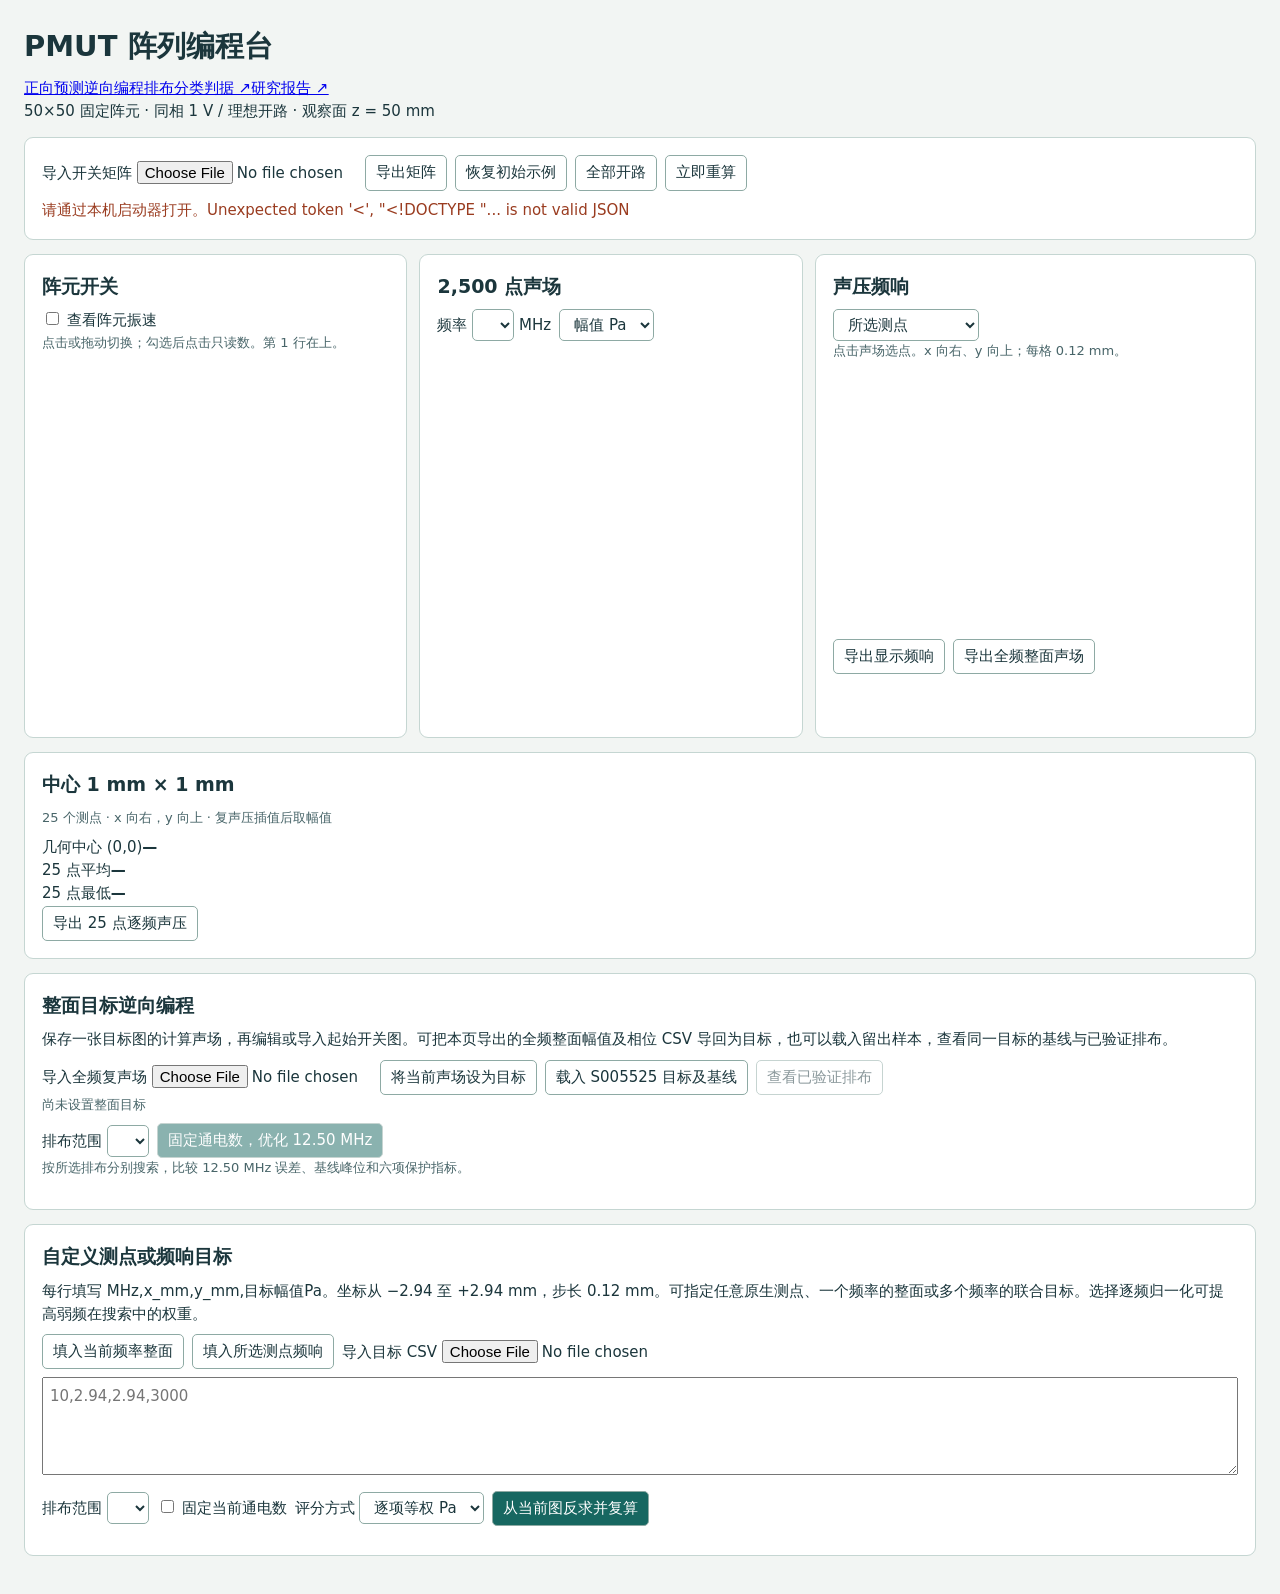
==== short_circuit/inverse_design/S237/index.html @ 5babbb49 "Publish working browser solver and standalone Windows launcher" ====
<!doctype html><html lang="zh-CN"><meta charset="utf-8"><meta name="viewport" content="width=device-width,initial-scale=1"><title>可编程 PMUT 整面设计</title>
<style>*{box-sizing:border-box}body{margin:0;background:#f2f5f3;color:#1b363c;font:15px/1.55 "Microsoft YaHei",system-ui,sans-serif}main{max-width:1420px;margin:auto;padding:24px}section,article{background:white;border:1px solid #c5d6d2;border-radius:9px;padding:17px;margin:14px 0}h1,h2,p{margin:0 0 8px}h1{font-size:29px}h2{font-size:19px}.views{display:grid;grid-template-columns:1fr 1fr 1.15fr;gap:12px}.views article{min-width:0;margin:0}.bar{display:flex;gap:8px;flex-wrap:wrap;align-items:center}button,select,textarea,input{font:inherit}button,select{padding:5px 10px;border:1px solid #8eaaa4;background:white;color:inherit;border-radius:5px;cursor:pointer}button.main{color:white;background:#176761}button:disabled{opacity:.5}canvas{width:100%;height:auto;display:block}#grid,#heat{image-rendering:pixelated;touch-action:none;cursor:crosshair}.info{font-size:13px;color:#486569}.status{font-weight:bold;color:#165e59}.error{color:#9a3c20}textarea{width:100%;height:98px;margin:8px 0;padding:7px}input[type=file]{max-width:220px}details{margin:8px 0}output{display:block;margin:6px 0}@media(max-width:840px){.views{grid-template-columns:1fr}main{padding:12px}article canvas{max-width:480px}}</style>
<link rel="stylesheet" href="/studio.css"><main><header><h1>PMUT 阵列编程台</h1><nav aria-label="页面导航"><a href="#forward">正向预测</a><a href="#inverse">逆向编程</a><a href="/docs/S308/classification.html" target="_blank" rel="noopener">排布分类判据 ↗</a><a href="/docs/S321/report.html">研究报告 ↗</a></nav></header><p>50×50 固定阵元 · 同相 1 V / 理想开路 · 观察面 z = 50 mm</p>
<section id="forward" class="bar"><label>导入开关矩阵 <input id="importM" type="file" accept=".csv,.txt"></label><button id="saveM">导出矩阵</button><button id="restore">恢复初始示例</button><button id="clear">全部开路</button><button id="calc">立即重算</button><span id="status" class="status" role="status"></span></section>
<div class="views"><article><h2>阵元开关</h2><label><input type="checkbox" id="inspect"> 查看阵元振速</label><p class="info">点击或拖动切换；勾选后点击只读数。第 1 行在上。</p><canvas id="grid" width="400" height="400" aria-label="阵元开关图"></canvas><output id="drive"></output></article>
<article><h2>2,500 点声场</h2><div class="bar"><label>频率 <select id="freq"></select> MHz</label><select id="kind" aria-label="声场显示"><option>幅值 Pa</option><option>相位 °</option></select></div><canvas id="heat" width="400" height="400" aria-label="观测面声场"></canvas><output class="info" id="scale"></output></article>
<article><h2>声压频响</h2><select id="spectrum" aria-label="频响位置"><option>所选测点</option><option>几何中心</option><option>中心 25 点平均</option></select><p class="info">点击声场选点。x 向右、y 向上；每格 0.12 mm。</p><canvas id="curve" width="500" height="310" aria-label="测点幅值频响"></canvas><output id="point"></output><output class="info" id="band"></output><div class="bar"><button id="saveC">导出显示频响</button><button id="saveF">导出全频整面声场</button></div></article></div>
<section id="region"><div class="region"><div><h2>中心 1 mm × 1 mm</h2><p class="info">25 个测点 · x 向右，y 向上 · 复声压插值后取幅值</p><div class="kpis"><div>几何中心 (0,0)<b id="geo">—</b></div><div>25 点平均<b id="avg">—</b></div><div>25 点最低<b id="minR">—</b></div></div><button id="saveR">导出 25 点逐频声压</button></div><table id="roi" aria-label="中心25点声压，单位Pa"></table></div></section>
<section id="inverse"><h2>整面目标逆向编程</h2><p>保存一张目标图的计算声场，再编辑或导入起始开关图。可把本页导出的全频整面幅值及相位 CSV 导回为目标，也可以载入留出样本，查看同一目标的基线与已验证排布。</p>
<div class="bar"><label>导入全频复声场 <input id="importRef" type="file" accept=".csv,.txt"></label><button id="capture">将当前声场设为目标</button><button id="example">载入 S005525 目标及基线</button><button id="archived" disabled>查看已验证排布</button></div>
<p id="refLabel" class="info" role="status">尚未设置整面目标</p>
<div class="bar"><label>排布范围 <select id="familyFull" aria-label="整面目标的排布范围"></select></label><button class="main" id="protect" disabled>固定通电数，优化 12.50 MHz</button><a class="resultsLink" href="#familyResults" hidden>查看逐类结果 ↓</a></div><p class="info">按所选排布分别搜索，比较 12.50 MHz 误差、基线峰位和六项保护指标。</p><output id="runNote" role="status"></output><div id="compare"></div></section>
<section><h2>自定义测点或频响目标</h2><p>每行填写 MHz,x_mm,y_mm,目标幅值Pa。坐标从 −2.94 至 +2.94 mm，步长 0.12 mm。可指定任意原生测点、一个频率的整面或多个频率的联合目标。选择逐频归一化可提高弱频在搜索中的权重。</p><div class="bar"><button id="fillF">填入当前频率整面</button><button id="fillC">填入所选测点频响</button><label>导入目标 CSV <input id="importT" type="file" accept=".csv,.txt"></label></div><textarea id="target" aria-label="反向设计目标" placeholder="10,2.94,2.94,3000"></textarea><div class="bar"><label>排布范围 <select id="familyPoint" aria-label="测点或频响目标的排布范围"></select></label><label><input type="checkbox" id="fixed"> 固定当前通电数</label><label>评分方式 <select id="weight"><option>逐项等权 Pa</option><option>逐频归一化</option></select></label><button class="main" id="solve">从当前图反求并复算</button><a class="resultsLink" href="#familyResults" hidden>查看逐类结果 ↓</a></div><output id="score" role="status"></output></section>
<section id="familyResults" hidden aria-labelledby="familyTitle"><h2 id="familyTitle">逐类逆向结果</h2><p id="familyContext" class="info"></p><p id="familyProgress" role="status"></p><div id="familyCards"></div></section></main>
<script>
'use strict';
const $=id=>document.getElementById(id);
let cfg,M,P,U,k=0,pt=[25,25],source=[0,0],rev=0,ready=-1,busy=false,pending=false,designing=false,timer;
function note(s,bad=false){$('status').textContent=s;$('status').className=bad?'error':'status'}
async function api(path,body){const res=await fetch(path,body?{method:'POST',headers:{'Content-Type':'application/json'},body:JSON.stringify(body)}:{});const j=await res.json();if(!res.ok)throw Error(j.error||res.statusText);return j}
function unpack(str){return new Float64Array(Uint8Array.from(atob(str),c=>c.charCodeAt(0)).buffer)}
function value(arr,f,r,c){const n=2*(2500*f+50*r+c),a=arr[n],b=arr[n+1];return [Math.hypot(a,b),Math.atan2(b,a)*180/Math.PI]}
function fresh(){if(ready!==rev)throw Error('当前开关图尚在计算，请稍后再试')}
function resetScore(preserveFamily=false){if(preserveFamily===true)return;staleFamilyResults();if(!designing){$('runNote').textContent='';$('score').textContent=''}}
function paintGrid(){let ctx=$('grid').getContext('2d');for(let r=0;r<50;r++)for(let c=0;c<50;c++){ctx.fillStyle=M[r][c]?'#25655e':'#e7eeea';ctx.fillRect(c*8,r*8,8,8)}ctx.strokeStyle='#df7d2e';ctx.lineWidth=2;ctx.strokeRect(source[1]*8+1,source[0]*8+1,6,6);
const use=ready===rev&&U?value(U,k,...source):null;$('drive').textContent='通电 '+M.flat().reduce((a,b)=>a+b,0)+'/2500 · 阵元 ('+(source[0]+1)+','+(source[1]+1)+') '+(use?'|U| '+use[0].toExponential(3)+' m³/s，'+(use[0]?use[1].toFixed(2)+'°':'相位未定义'):'待计算')}
function draw(){paintGrid();renderStudy();if(!P||ready!==rev){for(const id of ['heat','curve'])$(id).getContext('2d').clearRect(0,0,$(id).width,$(id).height);$('point').textContent='等待当前开关图结果';$('scale').textContent='';return}
const phase=$('kind').selectedIndex===1,ctx=$('heat').getContext('2d'),v=[];for(let r=0;r<50;r++)for(let c=0;c<50;c++)v.push(value(P,k,r,c)[phase?1:0]);let lo=phase?-180:Math.min(...v),hi=phase?180:Math.max(...v);
v.forEach((x,i)=>{const p=(x-lo)/(hi-lo||1);ctx.fillStyle=phase?'hsl('+Math.round(360*p)+' 65% 46%)':'rgb('+[Math.round(237-201*p),Math.round(245-144*p),Math.round(236-145*p)].join(',')+')';ctx.fillRect((i%50)*8,(49-Math.floor(i/50))*8,8,8)});ctx.strokeStyle='#ef872e';ctx.lineWidth=2;ctx.strokeRect(pt[1]*8+1,(49-pt[0])*8+1,6,6);
$('scale').textContent='色标 '+lo.toFixed(2)+' 至 '+hi.toFixed(2)+(phase?' °（零幅值处相位未定义）':' Pa');let vals=getSpectrum(),max=Math.max(...vals,1e-20);let g=$('curve').getContext('2d');g.clearRect(0,0,500,310);g.font='14px sans-serif';g.fillStyle='#26494d';g.fillText('Pa',8,18);for(let i=0;i<=4;i++){let yy=263-i*55;g.fillText((max*i/4).toPrecision(3),2,yy);g.strokeStyle='#dbe4e3';g.beginPath();g.moveTo(72,yy);g.lineTo(481,yy);g.stroke()}
function cx(f){return 72+(f-1)/11.5*405}g.strokeStyle='#217a73';g.lineWidth=2;g.beginPath();vals.forEach((v,i)=>{let x=cx(cfg.frequency[i]),yy=263-v/max*220;i?g.lineTo(x,yy):g.moveTo(x,yy)});g.stroke();g.fillStyle='#d07b2f';g.beginPath();g.arc(cx(cfg.frequency[k]),263-vals[k]/max*220,4,0,7);g.fill();g.fillStyle='#26494d';[1,4,7,10,12.5].forEach(f=>g.fillText(String(f),cx(f)-4,284));g.fillText('MHz',450,305);
const a=value(P,k,...pt);if($('spectrum').selectedIndex){$('point').textContent=$('spectrum').selectedOptions[0].text+' · '+cfg.frequency[k]+' MHz · '+vals[k].toFixed(3)+' Pa';return}$('point').textContent='('+cfg.axis[pt[1]]+', '+cfg.axis[pt[0]]+') mm · '+cfg.frequency[k]+' MHz · '+a[0].toFixed(3)+' Pa，'+(a[0]?a[1].toFixed(2)+'°':'相位未定义')}
function invalidate(preserveFamily=false){rev++;pending=true;clearTimeout(timer);resetScore(preserveFamily);draw();note('等待重算…');timer=setTimeout(predict,240)}
async function predict(){if(busy||!cfg)return;pending=false;busy=true;let version=rev;note('正在计算 23 频整面声场…');try{let j=await api('/predict',{mask:M});if(version===rev){P=unpack(j.field);U=unpack(j.velocity);ready=version;draw();note('当前开关图已计算');finishFamilyApply(version,true)}}catch(e){if(version===rev){note(e.message,true);finishFamilyApply(version,false)}}finally{busy=false;if(pending)predict()}}
function coords(ev,el){const b=el.getBoundingClientRect();return [Math.max(0,Math.min(49,Math.floor((ev.clientY-b.top)/b.height*50))),Math.max(0,Math.min(49,Math.floor((ev.clientX-b.left)/b.width*50)))]}
let pen=null;
function mark(ev){if(pen===null)return;const [r,c]=coords(ev,$('grid'));source=[r,c];if(M[r][c]!==pen){M[r][c]=pen;invalidate()}}
$('grid').onpointerdown=ev=>{if(designing||!cfg)return;const [r,c]=coords(ev,$('grid'));if($('inspect').checked){source=[r,c];paintGrid();return}pen=1-M[r][c];$('grid').setPointerCapture(ev.pointerId);mark(ev)};
$('grid').onpointermove=mark;$('grid').onpointerup=$('grid').onpointercancel=()=>pen=null;
$('heat').onpointerdown=ev=>{if(!cfg)return;const [r,c]=coords(ev,$('heat'));pt=[49-r,c];draw()};
$('freq').onchange=()=>{k=$('freq').selectedIndex;draw()};$('kind').onchange=()=>cfg&&draw();
function action(id,fn){$(id).onclick=async()=>{try{if(!cfg||designing)return;await fn()}catch(e){note(e.message,true)}}}
action('restore',()=>{M=cfg.mask.map(r=>r.slice());invalidate()});action('clear',()=>{M=M.map(r=>r.map(()=>0));invalidate()});action('calc',()=>{pending=true;clearTimeout(timer);predict()});
function csv(name,text){const url=URL.createObjectURL(new Blob([text],{type:'text/csv;charset=utf-8'}));let a=document.createElement('a');a.href=url;a.download=name;a.click();setTimeout(()=>URL.revokeObjectURL(url),1000)}
action('saveM',()=>csv('mask.csv',M.map(r=>r.join(',')).join('\n')));
function line(f,r,c,withPhase){let [a,b]=value(P,f,r,c);let cols=[cfg.frequency[f],cfg.axis[c],cfg.axis[r],a];if(withPhase)cols.push(a?b:'');return cols.join(',')}
function makeRows(allFreq,whole,withPhase){fresh();let arr=['MHz,x_mm,y_mm,Pa'+(withPhase?',phase_deg':'')];for(let f of allFreq?cfg.frequency.keys():[k]){if(whole){for(let r=0;r<50;r++)for(let c=0;c<50;c++)arr.push(line(f,r,c,withPhase))}else arr.push(line(f,...pt,withPhase))}return arr.join('\n')}
action('saveC',()=>exportSpectrum());action('saveF',()=>csv('full_field.csv',makeRows(true,true,true)));action('fillF',()=>{$('target').value=makeRows(false,true,false);resetScore()});action('fillC',()=>{$('target').value=makeRows(true,false,false);resetScore()});
$('target').oninput=resetScore;
function lines(s){return s.trim().replace(/^\uFEFF/,'').replaceAll('，',',').split(/\r?\n/).map(s=>s.trim()).filter(Boolean)}
function targets(s){let data=lines(s);if(/^MHz,/i.test(data[0]||''))data.shift();return data.map((l,i)=>{let cols=l.split(',');if(![4,5].includes(cols.length)||cols.slice(0,4).some(v=>!v.trim()||!Number.isFinite(Number(v))))throw Error('目标第 '+(i+1)+' 行格式错误');return cols.slice(0,4).map(Number)})}
$('importT').onchange=async e=>{if(!e.target.files.length||designing)return;try{const version=familyGeneration,s=await e.target.files[0].text();if(designing||version!==familyGeneration)throw Error('当前任务已改变，请重新选择目标文件');targets(s);$('target').value=s;resetScore()}catch(err){note(err.message,true)}e.target.value=''};
$('importM').onchange=async e=>{if(!e.target.files.length||designing||!cfg)return;try{const version=familyGeneration,startRev=rev;let a=lines(await e.target.files[0].text()).map(s=>s.split(',').map(v=>v.trim()));if(designing||version!==familyGeneration||startRev!==rev)throw Error('当前初图已改变，请重新选择矩阵文件');if(a.length!==50||a.some(r=>r.length!==50||r.some(v=>!['0','1'].includes(v))))throw Error('矩阵 CSV 需要 50×50 个 0 或 1');M=a.map(r=>r.map(Number));invalidate()}catch(err){note(err.message,true)}e.target.value=''};
</script><script src='/studio.js'></script><script>(async()=>{try{cfg=await api('/config');M=cfg.mask.map(r=>r.slice());cfg.frequency.forEach(v=>$('freq').add(new Option(v,v)));draw();await predict()}catch(e){note('请通过本机启动器打开。'+e.message,true)}})();
</script></html>
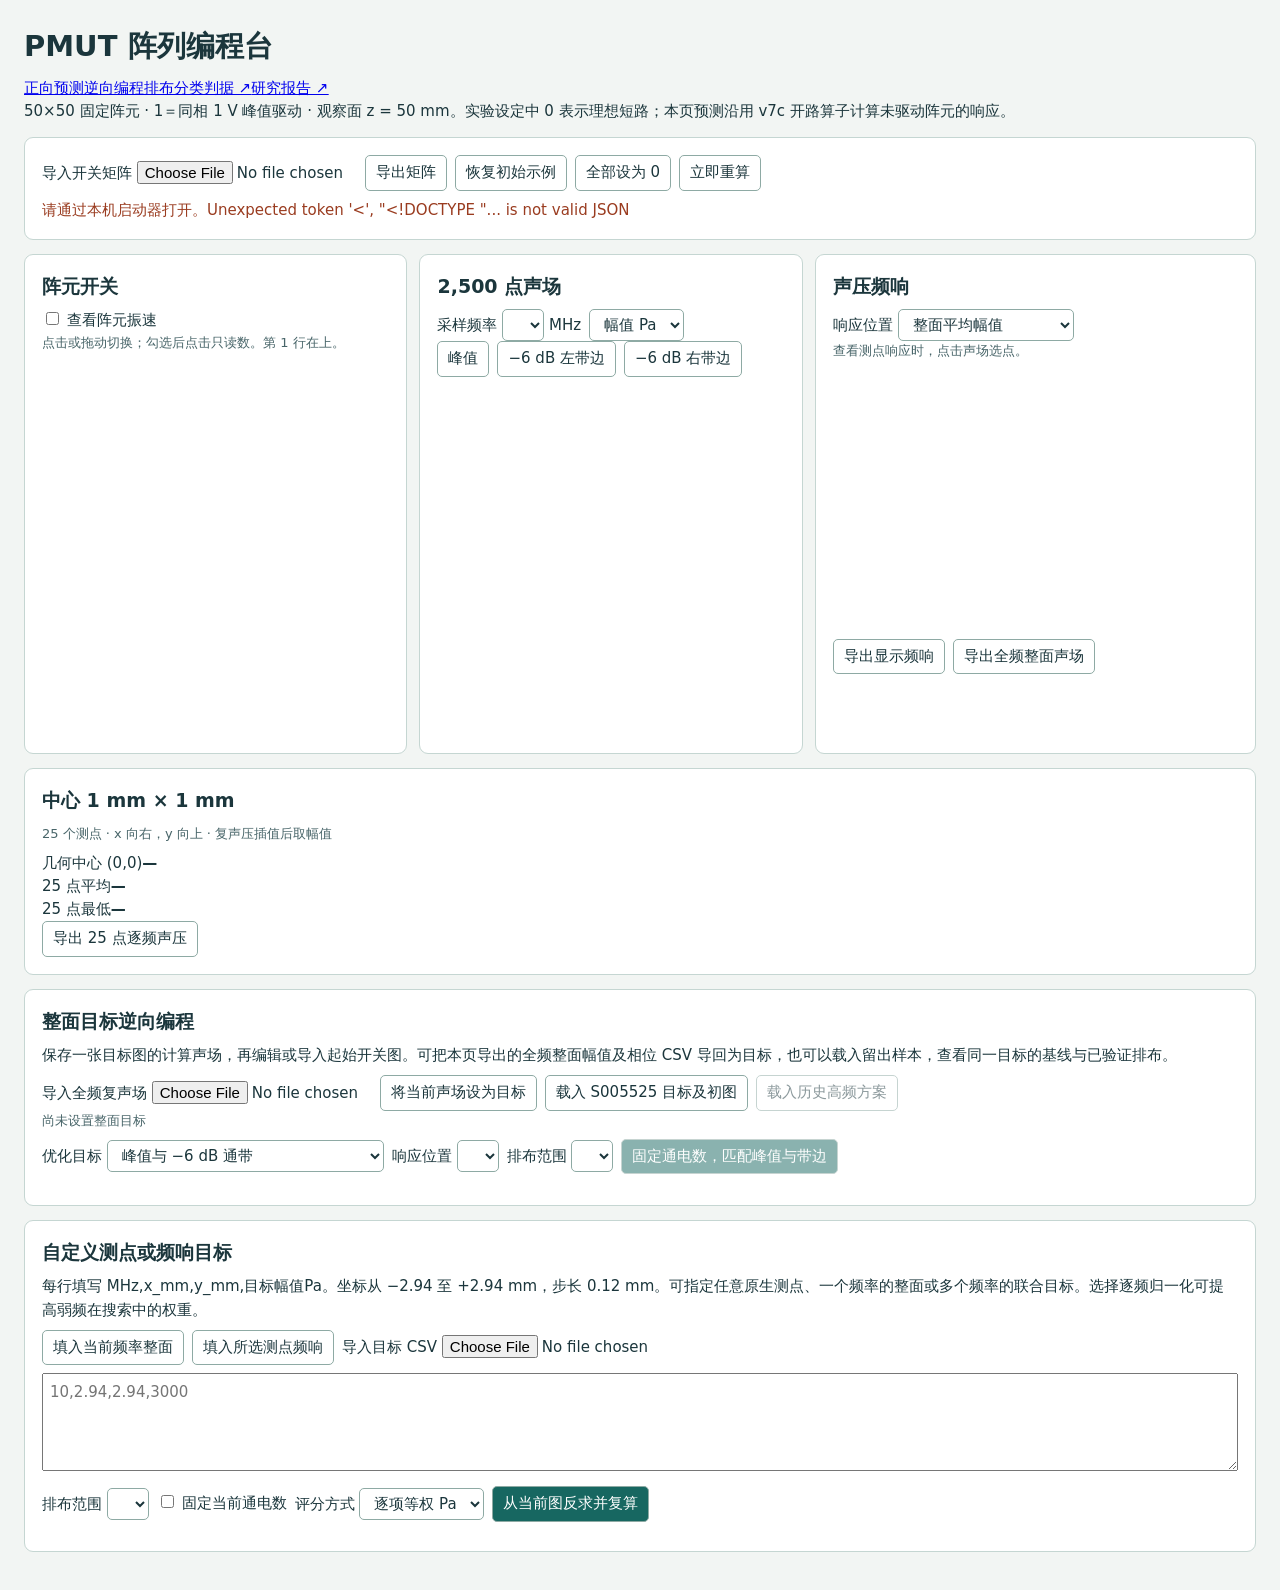
==== commit 1ed87615: "Prioritize peak and -6 dB working points in forward and inverse design" ====
--- a/short_circuit/inverse_design/S237/index.html
+++ b/short_circuit/inverse_design/S237/index.html
@@ -1,15 +1,15 @@
 <!doctype html><html lang="zh-CN"><meta charset="utf-8"><meta name="viewport" content="width=device-width,initial-scale=1"><title>可编程 PMUT 整面设计</title>
 <style>*{box-sizing:border-box}body{margin:0;background:#f2f5f3;color:#1b363c;font:15px/1.55 "Microsoft YaHei",system-ui,sans-serif}main{max-width:1420px;margin:auto;padding:24px}section,article{background:white;border:1px solid #c5d6d2;border-radius:9px;padding:17px;margin:14px 0}h1,h2,p{margin:0 0 8px}h1{font-size:29px}h2{font-size:19px}.views{display:grid;grid-template-columns:1fr 1fr 1.15fr;gap:12px}.views article{min-width:0;margin:0}.bar{display:flex;gap:8px;flex-wrap:wrap;align-items:center}button,select,textarea,input{font:inherit}button,select{padding:5px 10px;border:1px solid #8eaaa4;background:white;color:inherit;border-radius:5px;cursor:pointer}button.main{color:white;background:#176761}button:disabled{opacity:.5}canvas{width:100%;height:auto;display:block}#grid,#heat{image-rendering:pixelated;touch-action:none;cursor:crosshair}.info{font-size:13px;color:#486569}.status{font-weight:bold;color:#165e59}.error{color:#9a3c20}textarea{width:100%;height:98px;margin:8px 0;padding:7px}input[type=file]{max-width:220px}details{margin:8px 0}output{display:block;margin:6px 0}@media(max-width:840px){.views{grid-template-columns:1fr}main{padding:12px}article canvas{max-width:480px}}</style>
-<link rel="stylesheet" href="/studio.css"><main><header><h1>PMUT 阵列编程台</h1><nav aria-label="页面导航"><a href="#forward">正向预测</a><a href="#inverse">逆向编程</a><a href="/docs/S308/classification.html" target="_blank" rel="noopener">排布分类判据 ↗</a><a href="/docs/S321/report.html">研究报告 ↗</a></nav></header><p>50×50 固定阵元 · 同相 1 V / 理想开路 · 观察面 z = 50 mm</p>
-<section id="forward" class="bar"><label>导入开关矩阵 <input id="importM" type="file" accept=".csv,.txt"></label><button id="saveM">导出矩阵</button><button id="restore">恢复初始示例</button><button id="clear">全部开路</button><button id="calc">立即重算</button><span id="status" class="status" role="status"></span></section>
+<link rel="stylesheet" href="/studio.css"><main><header><h1>PMUT 阵列编程台</h1><nav aria-label="页面导航"><a href="#forward">正向预测</a><a href="#inverse">逆向编程</a><a href="/docs/S308/classification.html" target="_blank" rel="noopener">排布分类判据 ↗</a><a href="/docs/S321/report.html">研究报告 ↗</a></nav></header><p>50×50 固定阵元 · 1＝同相 1 V 峰值驱动 · 观察面 z = 50 mm。实验设定中 0 表示理想短路；本页预测沿用 v7c 开路算子计算未驱动阵元的响应。</p>
+<section id="forward" class="bar"><label>导入开关矩阵 <input id="importM" type="file" accept=".csv,.txt"></label><button id="saveM">导出矩阵</button><button id="restore">恢复初始示例</button><button id="clear">全部设为 0</button><button id="calc">立即重算</button><span id="status" class="status" role="status"></span></section>
 <div class="views"><article><h2>阵元开关</h2><label><input type="checkbox" id="inspect"> 查看阵元振速</label><p class="info">点击或拖动切换；勾选后点击只读数。第 1 行在上。</p><canvas id="grid" width="400" height="400" aria-label="阵元开关图"></canvas><output id="drive"></output></article>
-<article><h2>2,500 点声场</h2><div class="bar"><label>频率 <select id="freq"></select> MHz</label><select id="kind" aria-label="声场显示"><option>幅值 Pa</option><option>相位 °</option></select></div><canvas id="heat" width="400" height="400" aria-label="观测面声场"></canvas><output class="info" id="scale"></output></article>
-<article><h2>声压频响</h2><select id="spectrum" aria-label="频响位置"><option>所选测点</option><option>几何中心</option><option>中心 25 点平均</option></select><p class="info">点击声场选点。x 向右、y 向上；每格 0.12 mm。</p><canvas id="curve" width="500" height="310" aria-label="测点幅值频响"></canvas><output id="point"></output><output class="info" id="band"></output><div class="bar"><button id="saveC">导出显示频响</button><button id="saveF">导出全频整面声场</button></div></article></div>
+<article><h2>2,500 点声场</h2><div class="bar"><label>采样频率 <select id="freq"></select> MHz</label><select id="kind" aria-label="声场显示"><option>幅值 Pa</option><option>相位 °</option></select></div><div class="bar featureButtons" aria-label="查看关键频点声场"><button id="viewPeak">峰值</button><button id="viewLeft">−6 dB 左带边</button><button id="viewRight">−6 dB 右带边</button></div><canvas id="heat" width="400" height="400" aria-label="观测面声场"></canvas><output class="info" id="scale"></output></article>
+<article><h2>声压频响</h2><label>响应位置 <select id="spectrum" aria-label="频响位置"><option value="plane">整面平均幅值</option><option value="center">几何中心</option><option value="roi">中心 25 点平均幅值</option><option value="point">所选测点</option></select></label><p class="info">查看测点响应时，点击声场选点。</p><canvas id="curve" width="500" height="310" aria-label="幅值频响，标出主峰和 −6 dB 左右交点"></canvas><output id="point"></output><output id="band"></output><div class="bar"><button id="saveC">导出显示频响</button><button id="saveF">导出全频整面声场</button></div></article></div>
 <section id="region"><div class="region"><div><h2>中心 1 mm × 1 mm</h2><p class="info">25 个测点 · x 向右，y 向上 · 复声压插值后取幅值</p><div class="kpis"><div>几何中心 (0,0)<b id="geo">—</b></div><div>25 点平均<b id="avg">—</b></div><div>25 点最低<b id="minR">—</b></div></div><button id="saveR">导出 25 点逐频声压</button></div><table id="roi" aria-label="中心25点声压，单位Pa"></table></div></section>
 <section id="inverse"><h2>整面目标逆向编程</h2><p>保存一张目标图的计算声场，再编辑或导入起始开关图。可把本页导出的全频整面幅值及相位 CSV 导回为目标，也可以载入留出样本，查看同一目标的基线与已验证排布。</p>
-<div class="bar"><label>导入全频复声场 <input id="importRef" type="file" accept=".csv,.txt"></label><button id="capture">将当前声场设为目标</button><button id="example">载入 S005525 目标及基线</button><button id="archived" disabled>查看已验证排布</button></div>
+<div class="bar"><label>导入全频复声场 <input id="importRef" type="file" accept=".csv,.txt"></label><button id="capture">将当前声场设为目标</button><button id="example">载入 S005525 目标及初图</button><button id="archived" disabled>载入历史高频方案</button></div>
 <p id="refLabel" class="info" role="status">尚未设置整面目标</p>
-<div class="bar"><label>排布范围 <select id="familyFull" aria-label="整面目标的排布范围"></select></label><button class="main" id="protect" disabled>固定通电数，优化 12.50 MHz</button><a class="resultsLink" href="#familyResults" hidden>查看逐类结果 ↓</a></div><p class="info">按所选排布分别搜索，比较 12.50 MHz 误差、基线峰位和六项保护指标。</p><output id="runNote" role="status"></output><div id="compare"></div></section>
+<div class="bar"><label>优化目标 <select id="planeMode"><option value="peak_band">峰值与 −6 dB 通带</option><option value="protected">12.50 MHz 高频保护（历史模式）</option></select></label><label id="scopeLabel">响应位置 <select id="inverseScope" aria-label="逆向响应位置"></select></label><label>排布范围 <select id="familyFull" aria-label="整面目标的排布范围"></select></label><button class="main" id="protect" disabled>固定通电数，匹配峰值与带边</button><a class="resultsLink" href="#familyResults" hidden>查看逐类结果 ↓</a></div><p class="info" id="modeHelp"></p><output id="runNote" role="status"></output><div id="compare"></div></section>
 <section><h2>自定义测点或频响目标</h2><p>每行填写 MHz,x_mm,y_mm,目标幅值Pa。坐标从 −2.94 至 +2.94 mm，步长 0.12 mm。可指定任意原生测点、一个频率的整面或多个频率的联合目标。选择逐频归一化可提高弱频在搜索中的权重。</p><div class="bar"><button id="fillF">填入当前频率整面</button><button id="fillC">填入所选测点频响</button><label>导入目标 CSV <input id="importT" type="file" accept=".csv,.txt"></label></div><textarea id="target" aria-label="反向设计目标" placeholder="10,2.94,2.94,3000"></textarea><div class="bar"><label>排布范围 <select id="familyPoint" aria-label="测点或频响目标的排布范围"></select></label><label><input type="checkbox" id="fixed"> 固定当前通电数</label><label>评分方式 <select id="weight"><option>逐项等权 Pa</option><option>逐频归一化</option></select></label><button class="main" id="solve">从当前图反求并复算</button><a class="resultsLink" href="#familyResults" hidden>查看逐类结果 ↓</a></div><output id="score" role="status"></output></section>
 <section id="familyResults" hidden aria-labelledby="familyTitle"><h2 id="familyTitle">逐类逆向结果</h2><p id="familyContext" class="info"></p><p id="familyProgress" role="status"></p><div id="familyCards"></div></section></main>
 <script>
@@ -23,13 +23,18 @@
 function fresh(){if(ready!==rev)throw Error('当前开关图尚在计算，请稍后再试')}
 function resetScore(preserveFamily=false){if(preserveFamily===true)return;staleFamilyResults();if(!designing){$('runNote').textContent='';$('score').textContent=''}}
 function paintGrid(){let ctx=$('grid').getContext('2d');for(let r=0;r<50;r++)for(let c=0;c<50;c++){ctx.fillStyle=M[r][c]?'#25655e':'#e7eeea';ctx.fillRect(c*8,r*8,8,8)}ctx.strokeStyle='#df7d2e';ctx.lineWidth=2;ctx.strokeRect(source[1]*8+1,source[0]*8+1,6,6);
-const use=ready===rev&&U?value(U,k,...source):null;$('drive').textContent='通电 '+M.flat().reduce((a,b)=>a+b,0)+'/2500 · 阵元 ('+(source[0]+1)+','+(source[1]+1)+') '+(use?'|U| '+use[0].toExponential(3)+' m³/s，'+(use[0]?use[1].toFixed(2)+'°':'相位未定义'):'待计算')}
-function draw(){paintGrid();renderStudy();if(!P||ready!==rev){for(const id of ['heat','curve'])$(id).getContext('2d').clearRect(0,0,$(id).width,$(id).height);$('point').textContent='等待当前开关图结果';$('scale').textContent='';return}
-const phase=$('kind').selectedIndex===1,ctx=$('heat').getContext('2d'),v=[];for(let r=0;r<50;r++)for(let c=0;c<50;c++)v.push(value(P,k,r,c)[phase?1:0]);let lo=phase?-180:Math.min(...v),hi=phase?180:Math.max(...v);
+const use=ready===rev&&U?value(U,k,...source):null;$('drive').textContent='通电 '+M.flat().reduce((a,b)=>a+b,0)+'/2500 · 阵元 ('+(source[0]+1)+','+(source[1]+1)+') '+(use?cfg.frequency[k]+' MHz · |U| '+use[0].toExponential(3)+' m³/s，'+(use[0]?use[1].toFixed(2)+'°':'相位未定义'):'待计算')}
+function draw(){renderStudy();paintGrid();if(!P||ready!==rev){for(const id of ['heat','curve'])$(id).getContext('2d').clearRect(0,0,$(id).width,$(id).height);$('point').textContent='等待当前开关图结果';$('scale').textContent='';return}
+const phase=$('kind').selectedIndex===1,ctx=$('heat').getContext('2d'),v=Array.from({length:2500},(_,i)=>sliceValue(P,displaySlice,i,phase));let lo=phase?-180:Math.min(...v),hi=phase?180:Math.max(...v);
 v.forEach((x,i)=>{const p=(x-lo)/(hi-lo||1);ctx.fillStyle=phase?'hsl('+Math.round(360*p)+' 65% 46%)':'rgb('+[Math.round(237-201*p),Math.round(245-144*p),Math.round(236-145*p)].join(',')+')';ctx.fillRect((i%50)*8,(49-Math.floor(i/50))*8,8,8)});ctx.strokeStyle='#ef872e';ctx.lineWidth=2;ctx.strokeRect(pt[1]*8+1,(49-pt[0])*8+1,6,6);
-$('scale').textContent='色标 '+lo.toFixed(2)+' 至 '+hi.toFixed(2)+(phase?' °（零幅值处相位未定义）':' Pa');let vals=getSpectrum(),max=Math.max(...vals,1e-20);let g=$('curve').getContext('2d');g.clearRect(0,0,500,310);g.font='14px sans-serif';g.fillStyle='#26494d';g.fillText('Pa',8,18);for(let i=0;i<=4;i++){let yy=263-i*55;g.fillText((max*i/4).toPrecision(3),2,yy);g.strokeStyle='#dbe4e3';g.beginPath();g.moveTo(72,yy);g.lineTo(481,yy);g.stroke()}
-function cx(f){return 72+(f-1)/11.5*405}g.strokeStyle='#217a73';g.lineWidth=2;g.beginPath();vals.forEach((v,i)=>{let x=cx(cfg.frequency[i]),yy=263-v/max*220;i?g.lineTo(x,yy):g.moveTo(x,yy)});g.stroke();g.fillStyle='#d07b2f';g.beginPath();g.arc(cx(cfg.frequency[k]),263-vals[k]/max*220,4,0,7);g.fill();g.fillStyle='#26494d';[1,4,7,10,12.5].forEach(f=>g.fillText(String(f),cx(f)-4,284));g.fillText('MHz',450,305);
-const a=value(P,k,...pt);if($('spectrum').selectedIndex){$('point').textContent=$('spectrum').selectedOptions[0].text+' · '+cfg.frequency[k]+' MHz · '+vals[k].toFixed(3)+' Pa';return}$('point').textContent='('+cfg.axis[pt[1]]+', '+cfg.axis[pt[0]]+') mm · '+cfg.frequency[k]+' MHz · '+a[0].toFixed(3)+' Pa，'+(a[0]?a[1].toFixed(2)+'°':'相位未定义')}
+const slice=displaySlice,focusLabel={peak:'峰值',left:'−6 dB 左带边',right:'−6 dB 右带边',sample:'采样频点'}[displayFocus];
+const interpolation=slice.lo===slice.hi?'原生频点':cfg.frequency[slice.lo]+'–'+cfg.frequency[slice.hi]+' MHz 幅值线性插值';
+$('scale').textContent=focusLabel+' '+fmt(slice.frequency,' MHz')+' · '+interpolation+' · 色标 '+lo.toFixed(2)+' 至 '+hi.toFixed(2)+(phase?' °（零幅值处相位未定义）':' Pa');
+const vals=getSpectrum();drawSpectrum(vals,slice);
+const amp=blend(slice,vals[slice.lo],vals[slice.hi]);
+$('point').textContent=scopeLabel()+' · '+fmt(slice.frequency,' MHz')+' · '+fmt(amp,' Pa')+
+  ($('spectrum').value==='point'&&slice.lo===slice.hi?(amp?' · '+fmt(value(P,slice.lo,...pt)[1],'°',2):' · 相位未定义'):'');
+}
 function invalidate(preserveFamily=false){rev++;pending=true;clearTimeout(timer);resetScore(preserveFamily);draw();note('等待重算…');timer=setTimeout(predict,240)}
 async function predict(){if(busy||!cfg)return;pending=false;busy=true;let version=rev;note('正在计算 23 频整面声场…');try{let j=await api('/predict',{mask:M});if(version===rev){P=unpack(j.field);U=unpack(j.velocity);ready=version;draw();note('当前开关图已计算');finishFamilyApply(version,true)}}catch(e){if(version===rev){note(e.message,true);finishFamilyApply(version,false)}}finally{busy=false;if(pending)predict()}}
 function coords(ev,el){const b=el.getBoundingClientRect();return [Math.max(0,Math.min(49,Math.floor((ev.clientY-b.top)/b.height*50))),Math.max(0,Math.min(49,Math.floor((ev.clientX-b.left)/b.width*50)))]}
@@ -37,8 +42,8 @@
 function mark(ev){if(pen===null)return;const [r,c]=coords(ev,$('grid'));source=[r,c];if(M[r][c]!==pen){M[r][c]=pen;invalidate()}}
 $('grid').onpointerdown=ev=>{if(designing||!cfg)return;const [r,c]=coords(ev,$('grid'));if($('inspect').checked){source=[r,c];paintGrid();return}pen=1-M[r][c];$('grid').setPointerCapture(ev.pointerId);mark(ev)};
 $('grid').onpointermove=mark;$('grid').onpointerup=$('grid').onpointercancel=()=>pen=null;
-$('heat').onpointerdown=ev=>{if(!cfg)return;const [r,c]=coords(ev,$('heat'));pt=[49-r,c];draw()};
-$('freq').onchange=()=>{k=$('freq').selectedIndex;draw()};$('kind').onchange=()=>cfg&&draw();
+$('heat').onpointerdown=ev=>{if(!cfg||designing)return;const [r,c]=coords(ev,$('heat'));if(pt[0]===49-r&&pt[1]===c)return;pt=[49-r,c];if($('spectrum').value==='point')resetScore();draw()};
+$('freq').onchange=()=>{displayFocus='sample';k=$('freq').selectedIndex;draw()};$('kind').onchange=()=>cfg&&draw();
 function action(id,fn){$(id).onclick=async()=>{try{if(!cfg||designing)return;await fn()}catch(e){note(e.message,true)}}}
 action('restore',()=>{M=cfg.mask.map(r=>r.slice());invalidate()});action('clear',()=>{M=M.map(r=>r.map(()=>0));invalidate()});action('calc',()=>{pending=true;clearTimeout(timer);predict()});
 function csv(name,text){const url=URL.createObjectURL(new Blob([text],{type:'text/csv;charset=utf-8'}));let a=document.createElement('a');a.href=url;a.download=name;a.click();setTimeout(()=>URL.revokeObjectURL(url),1000)}
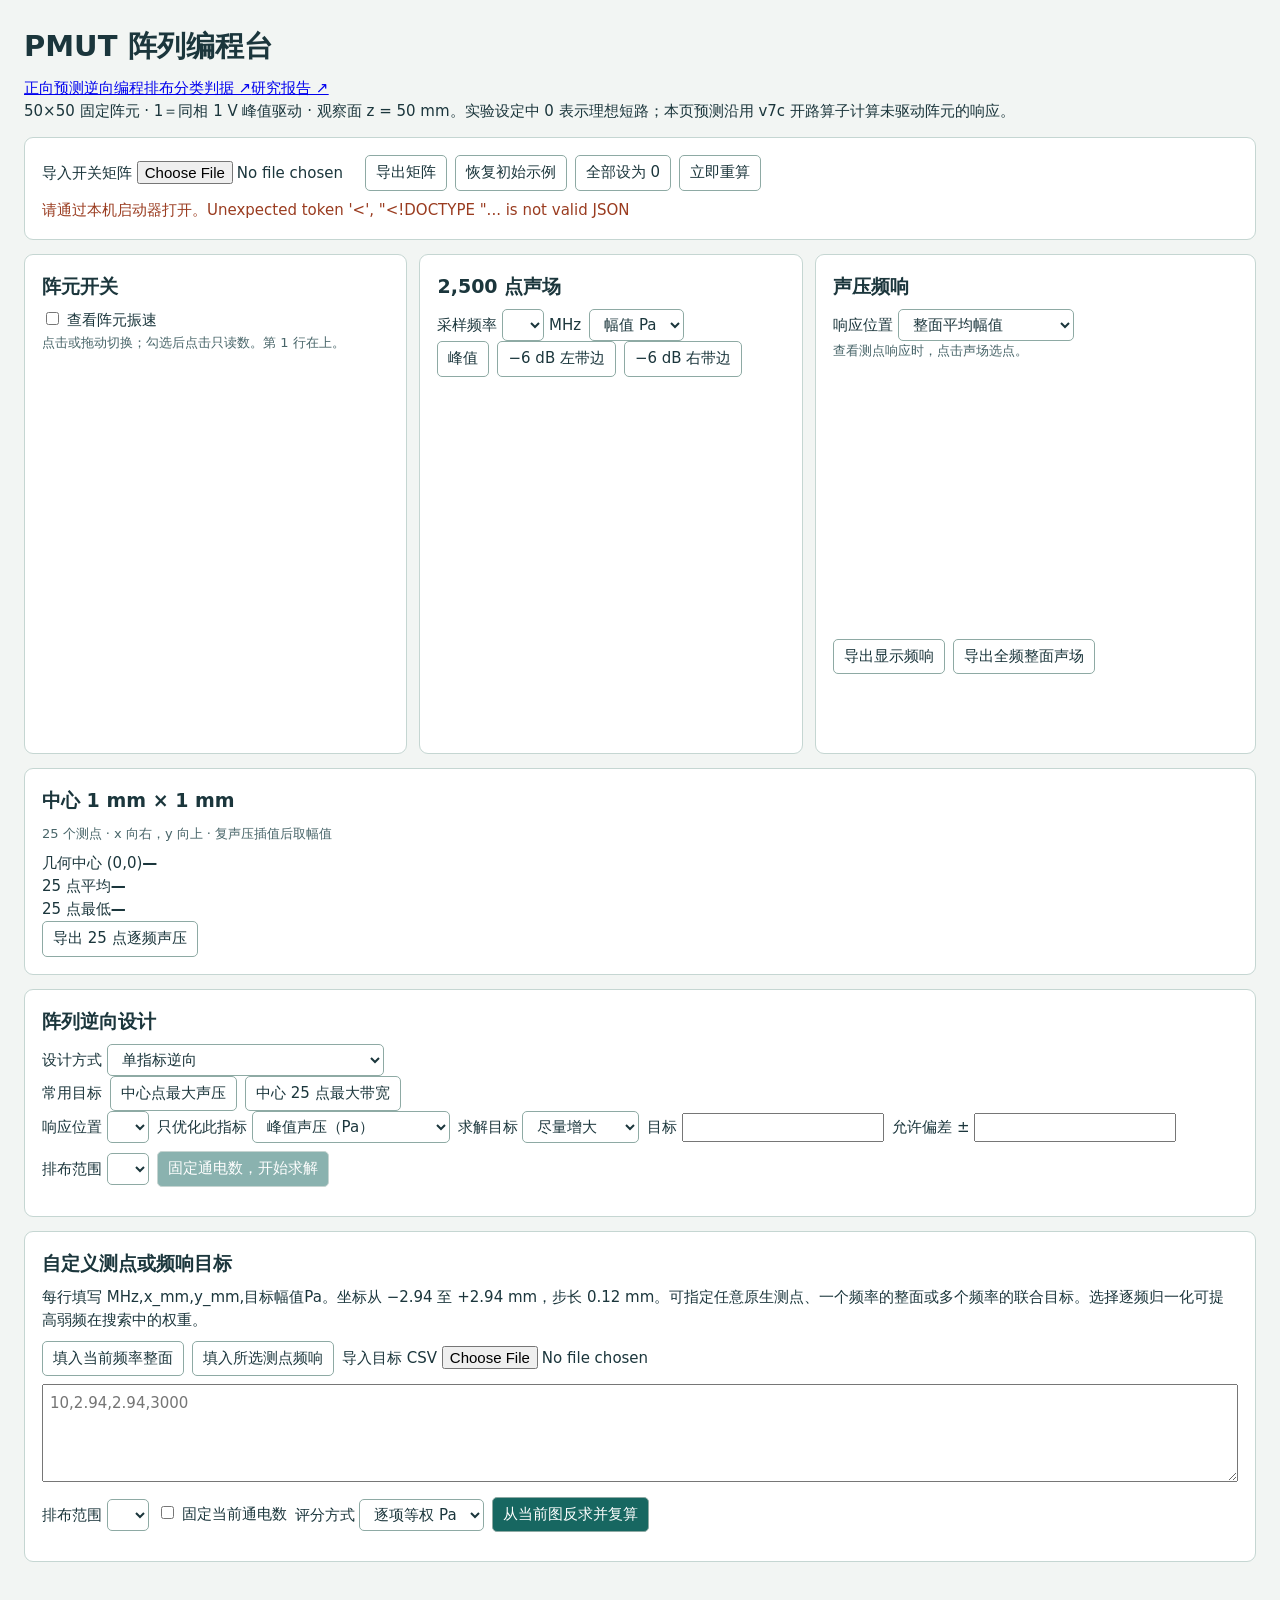
==== commit a0a5610c: "Solve individual pressure or bandwidth goals and compare candidate response curves" ====
--- a/short_circuit/inverse_design/S237/index.html
+++ b/short_circuit/inverse_design/S237/index.html
@@ -6,12 +6,17 @@
 <article><h2>2,500 点声场</h2><div class="bar"><label>采样频率 <select id="freq"></select> MHz</label><select id="kind" aria-label="声场显示"><option>幅值 Pa</option><option>相位 °</option></select></div><div class="bar featureButtons" aria-label="查看关键频点声场"><button id="viewPeak">峰值</button><button id="viewLeft">−6 dB 左带边</button><button id="viewRight">−6 dB 右带边</button></div><canvas id="heat" width="400" height="400" aria-label="观测面声场"></canvas><output class="info" id="scale"></output></article>
 <article><h2>声压频响</h2><label>响应位置 <select id="spectrum" aria-label="频响位置"><option value="plane">整面平均幅值</option><option value="center">几何中心</option><option value="roi">中心 25 点平均幅值</option><option value="point">所选测点</option></select></label><p class="info">查看测点响应时，点击声场选点。</p><canvas id="curve" width="500" height="310" aria-label="幅值频响，标出主峰和 −6 dB 左右交点"></canvas><output id="point"></output><output id="band"></output><div class="bar"><button id="saveC">导出显示频响</button><button id="saveF">导出全频整面声场</button></div></article></div>
 <section id="region"><div class="region"><div><h2>中心 1 mm × 1 mm</h2><p class="info">25 个测点 · x 向右，y 向上 · 复声压插值后取幅值</p><div class="kpis"><div>几何中心 (0,0)<b id="geo">—</b></div><div>25 点平均<b id="avg">—</b></div><div>25 点最低<b id="minR">—</b></div></div><button id="saveR">导出 25 点逐频声压</button></div><table id="roi" aria-label="中心25点声压，单位Pa"></table></div></section>
-<section id="inverse"><h2>整面目标逆向编程</h2><p>保存一张目标图的计算声场，再编辑或导入起始开关图。可把本页导出的全频整面幅值及相位 CSV 导回为目标，也可以载入留出样本，查看同一目标的基线与已验证排布。</p>
+<section id="inverse"><h2>阵列逆向设计</h2>
+<div class="bar"><label>设计方式 <select id="planeMode"><option value="scalar">单指标逆向</option><option value="peak_band">整面目标 · 峰值与 −6 dB 通带</option><option value="protected">12.50 MHz 高频保护（历史模式）</option></select></label></div>
+<div id="referenceControls" hidden><p>将一张开关图的声场保存为目标，再编辑或导入初始排布。也可直接导入全频复声场或载入示例。</p>
 <div class="bar"><label>导入全频复声场 <input id="importRef" type="file" accept=".csv,.txt"></label><button id="capture">将当前声场设为目标</button><button id="example">载入 S005525 目标及初图</button><button id="archived" disabled>载入历史高频方案</button></div>
-<p id="refLabel" class="info" role="status">尚未设置整面目标</p>
-<div class="bar"><label>优化目标 <select id="planeMode"><option value="peak_band">峰值与 −6 dB 通带</option><option value="protected">12.50 MHz 高频保护（历史模式）</option></select></label><label id="scopeLabel">响应位置 <select id="inverseScope" aria-label="逆向响应位置"></select></label><label>排布范围 <select id="familyFull" aria-label="整面目标的排布范围"></select></label><button class="main" id="protect" disabled>固定通电数，匹配峰值与带边</button><a class="resultsLink" href="#familyResults" hidden>查看逐类结果 ↓</a></div><p class="info" id="modeHelp"></p><output id="runNote" role="status"></output><div id="compare"></div></section>
+<p id="refLabel" class="info" role="status">尚未设置整面目标</p></div>
+<div id="scalarPresets" class="bar"><span>常用目标</span><button id="presetCenterPeak" type="button">中心点最大声压</button><button id="presetRoiBand" type="button">中心 25 点最大带宽</button></div>
+<div class="bar inverseFields"><label id="scopeLabel">响应位置 <select id="inverseScope" aria-label="逆向响应位置"></select></label><div id="scalarFields" class="bar"><label>只优化此指标 <select id="scalarMetric"><option value="peak_Pa">峰值声压（Pa）</option><option value="bandwidth_MHz">−6 dB 带宽（MHz）</option><option value="relative_bandwidth_pct">−6 dB 相对带宽（%）</option></select></label><label>求解目标 <select id="scalarDirection"><option value="maximize">尽量增大</option><option value="match">匹配指定值</option></select></label><div id="scalarMatch" class="bar" hidden><label>目标 <input id="scalarValue" type="number" min="0" step="any"> <span id="scalarUnit"></span></label><label>允许偏差 ± <input id="scalarTolerance" type="number" min="0" step="any"> <span id="scalarToleranceUnit"></span></label></div></div></div>
+<p class="info" id="modeHelp"></p><p id="scalarBaseline"></p>
+<div class="bar"><label>排布范围 <select id="familyFull" aria-label="逆向设计的排布范围"></select></label><button class="main" id="protect" disabled>固定通电数，开始求解</button><a class="resultsLink" href="#familyResults" hidden>查看逐类结果 ↓</a></div><output id="runNote" role="status"></output><div id="compare"></div></section>
 <section><h2>自定义测点或频响目标</h2><p>每行填写 MHz,x_mm,y_mm,目标幅值Pa。坐标从 −2.94 至 +2.94 mm，步长 0.12 mm。可指定任意原生测点、一个频率的整面或多个频率的联合目标。选择逐频归一化可提高弱频在搜索中的权重。</p><div class="bar"><button id="fillF">填入当前频率整面</button><button id="fillC">填入所选测点频响</button><label>导入目标 CSV <input id="importT" type="file" accept=".csv,.txt"></label></div><textarea id="target" aria-label="反向设计目标" placeholder="10,2.94,2.94,3000"></textarea><div class="bar"><label>排布范围 <select id="familyPoint" aria-label="测点或频响目标的排布范围"></select></label><label><input type="checkbox" id="fixed"> 固定当前通电数</label><label>评分方式 <select id="weight"><option>逐项等权 Pa</option><option>逐频归一化</option></select></label><button class="main" id="solve">从当前图反求并复算</button><a class="resultsLink" href="#familyResults" hidden>查看逐类结果 ↓</a></div><output id="score" role="status"></output></section>
-<section id="familyResults" hidden aria-labelledby="familyTitle"><h2 id="familyTitle">逐类逆向结果</h2><p id="familyContext" class="info"></p><p id="familyProgress" role="status"></p><div id="familyCards"></div></section></main>
+<section id="familyResults" hidden aria-labelledby="familyTitle"><h2 id="familyTitle">逐类逆向结果</h2><p id="familyContext" class="info"></p><p id="familyProgress" role="status"></p><div id="scalarRanking" hidden><p id="scalarBest"></p><button id="restoreRunMask" disabled>恢复本轮初图</button></div><div id="familyCards"></div></section></main>
 <script>
 'use strict';
 const $=id=>document.getElementById(id);
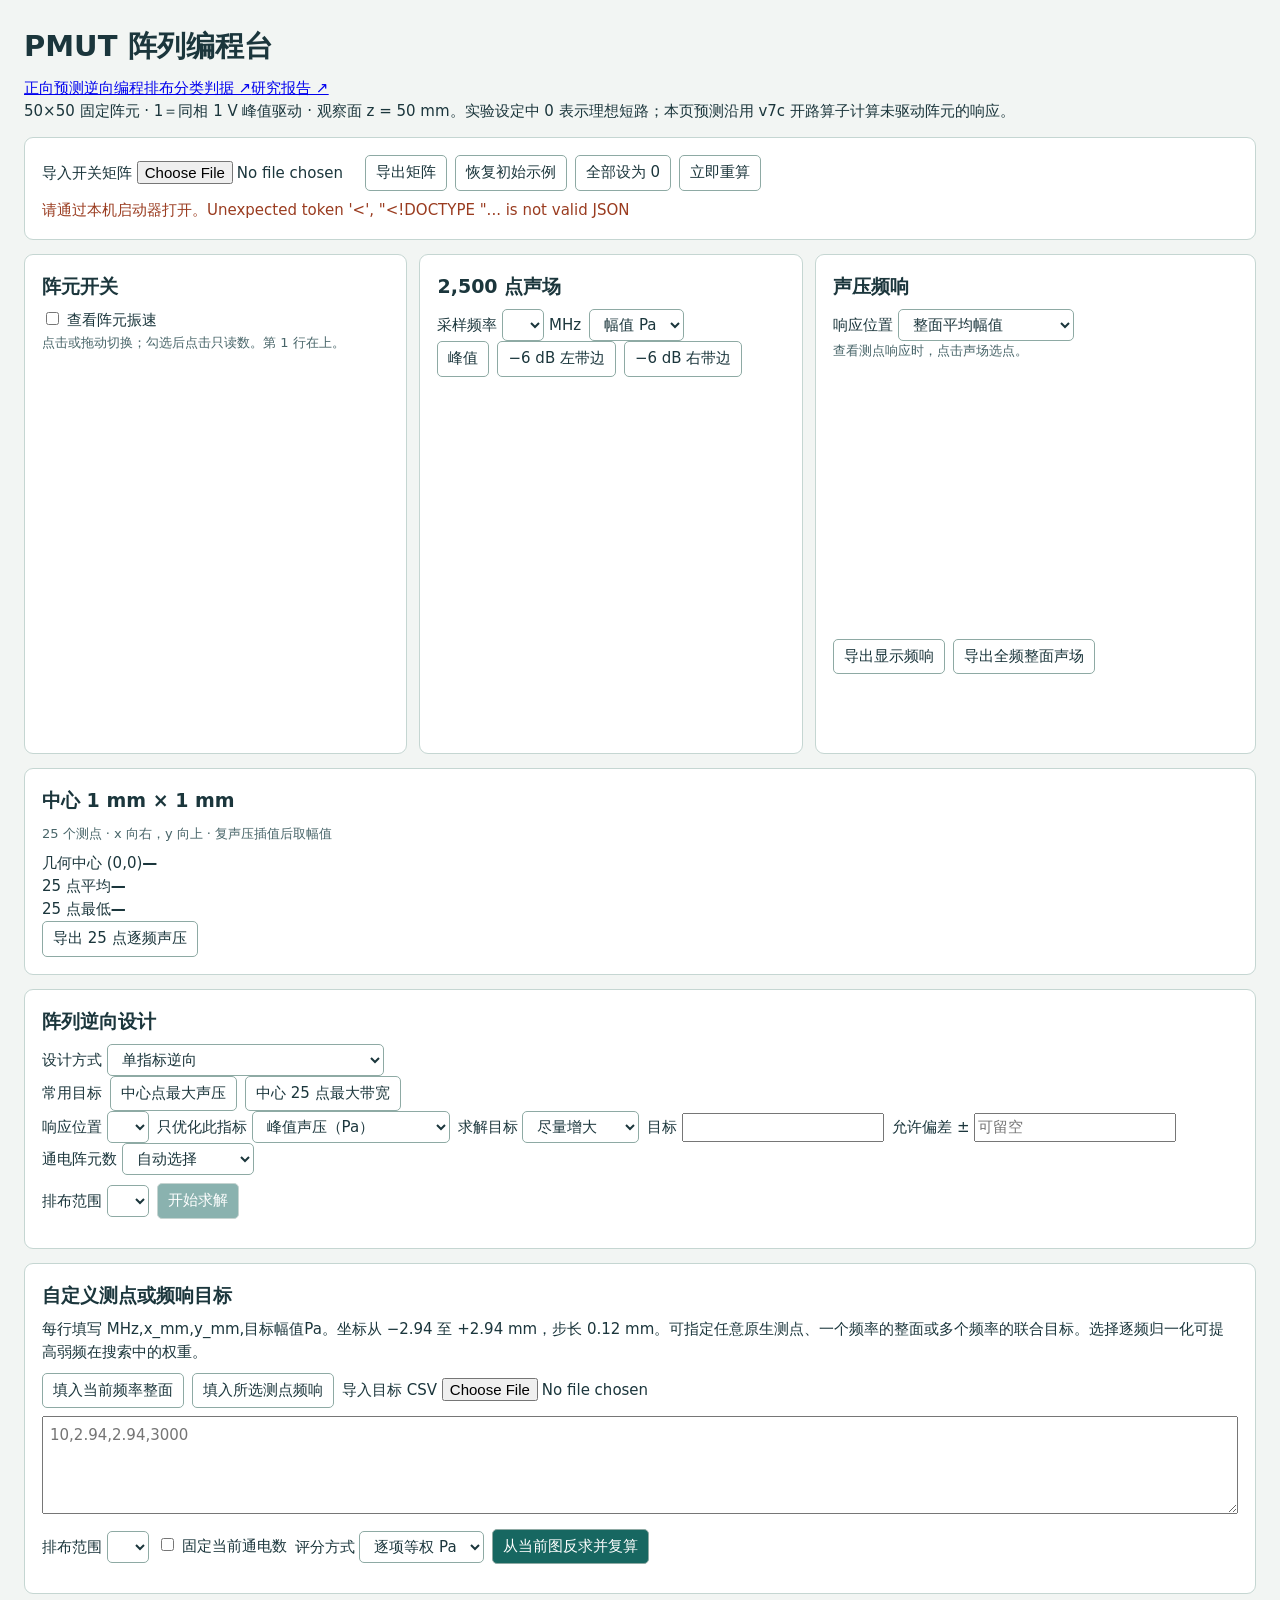
==== commit a27e6474: "Infer active channel counts from a scalar target without a starting layout" ====
--- a/short_circuit/inverse_design/S237/index.html
+++ b/short_circuit/inverse_design/S237/index.html
@@ -12,9 +12,10 @@
 <div class="bar"><label>导入全频复声场 <input id="importRef" type="file" accept=".csv,.txt"></label><button id="capture">将当前声场设为目标</button><button id="example">载入 S005525 目标及初图</button><button id="archived" disabled>载入历史高频方案</button></div>
 <p id="refLabel" class="info" role="status">尚未设置整面目标</p></div>
 <div id="scalarPresets" class="bar"><span>常用目标</span><button id="presetCenterPeak" type="button">中心点最大声压</button><button id="presetRoiBand" type="button">中心 25 点最大带宽</button></div>
-<div class="bar inverseFields"><label id="scopeLabel">响应位置 <select id="inverseScope" aria-label="逆向响应位置"></select></label><div id="scalarFields" class="bar"><label>只优化此指标 <select id="scalarMetric"><option value="peak_Pa">峰值声压（Pa）</option><option value="bandwidth_MHz">−6 dB 带宽（MHz）</option><option value="relative_bandwidth_pct">−6 dB 相对带宽（%）</option></select></label><label>求解目标 <select id="scalarDirection"><option value="maximize">尽量增大</option><option value="match">匹配指定值</option></select></label><div id="scalarMatch" class="bar" hidden><label>目标 <input id="scalarValue" type="number" min="0" step="any"> <span id="scalarUnit"></span></label><label>允许偏差 ± <input id="scalarTolerance" type="number" min="0" step="any"> <span id="scalarToleranceUnit"></span></label></div></div></div>
+<div class="bar inverseFields"><label id="scopeLabel">响应位置 <select id="inverseScope" aria-label="逆向响应位置"></select></label><div id="scalarFields" class="bar"><label>只优化此指标 <select id="scalarMetric"><option value="peak_Pa">峰值声压（Pa）</option><option value="bandwidth_MHz">−6 dB 带宽（MHz）</option><option value="relative_bandwidth_pct">−6 dB 相对带宽（%）</option></select></label><label>求解目标 <select id="scalarDirection"><option value="maximize">尽量增大</option><option value="match">匹配指定值</option></select></label><div id="scalarMatch" class="bar" hidden><label>目标 <input id="scalarValue" type="number" min="0" step="any"> <span id="scalarUnit"></span></label><label>允许偏差 ± <input id="scalarTolerance" type="number" min="0" step="any" placeholder="可留空"> <span id="scalarToleranceUnit"></span></label></div></div></div>
+<div id="scalarChannels" class="bar"><label>通电阵元数 <select id="scalarCountMode"><option value="auto">自动选择</option><option value="specified">指定数量</option><option value="current">沿用上图数量</option></select></label><label id="scalarCountField" hidden>指定数量 <input id="scalarCount" type="number" min="6" max="2494" step="1" placeholder="6–2494"> 个</label><span id="countHelp" class="info"></span></div>
 <p class="info" id="modeHelp"></p><p id="scalarBaseline"></p>
-<div class="bar"><label>排布范围 <select id="familyFull" aria-label="逆向设计的排布范围"></select></label><button class="main" id="protect" disabled>固定通电数，开始求解</button><a class="resultsLink" href="#familyResults" hidden>查看逐类结果 ↓</a></div><output id="runNote" role="status"></output><div id="compare"></div></section>
+<div class="bar"><label>排布范围 <select id="familyFull" aria-label="逆向设计的排布范围"></select></label><button class="main" id="protect" disabled>开始求解</button><a class="resultsLink" href="#familyResults" hidden>查看逐类结果 ↓</a></div><output id="runNote" role="status"></output><div id="compare"></div></section>
 <section><h2>自定义测点或频响目标</h2><p>每行填写 MHz,x_mm,y_mm,目标幅值Pa。坐标从 −2.94 至 +2.94 mm，步长 0.12 mm。可指定任意原生测点、一个频率的整面或多个频率的联合目标。选择逐频归一化可提高弱频在搜索中的权重。</p><div class="bar"><button id="fillF">填入当前频率整面</button><button id="fillC">填入所选测点频响</button><label>导入目标 CSV <input id="importT" type="file" accept=".csv,.txt"></label></div><textarea id="target" aria-label="反向设计目标" placeholder="10,2.94,2.94,3000"></textarea><div class="bar"><label>排布范围 <select id="familyPoint" aria-label="测点或频响目标的排布范围"></select></label><label><input type="checkbox" id="fixed"> 固定当前通电数</label><label>评分方式 <select id="weight"><option>逐项等权 Pa</option><option>逐频归一化</option></select></label><button class="main" id="solve">从当前图反求并复算</button><a class="resultsLink" href="#familyResults" hidden>查看逐类结果 ↓</a></div><output id="score" role="status"></output></section>
 <section id="familyResults" hidden aria-labelledby="familyTitle"><h2 id="familyTitle">逐类逆向结果</h2><p id="familyContext" class="info"></p><p id="familyProgress" role="status"></p><div id="scalarRanking" hidden><p id="scalarBest"></p><button id="restoreRunMask" disabled>恢复本轮初图</button></div><div id="familyCards"></div></section></main>
 <script>
